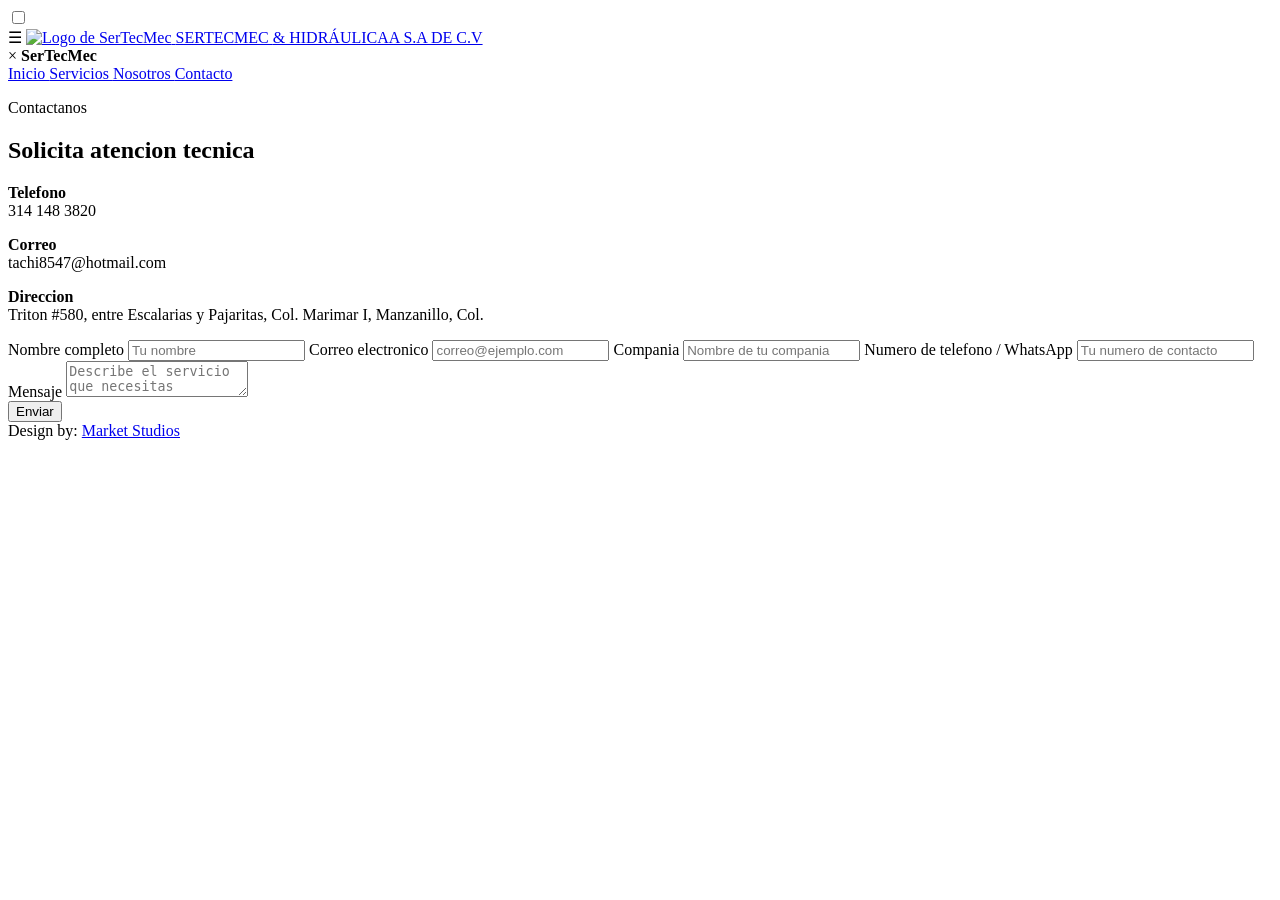
==== contacto.html @ 4da748d3 "Add contacto.html for contact form page" ====
<!DOCTYPE html>
<html lang="es">
 <head>
  <meta charset="utf-8"/>
  <meta content="width=device-width, initial-scale=1.0" name="viewport"/>
  <title>
   Contacto | SerTecMec
  </title>
  <link href="https://fonts.googleapis.com" rel="preconnect"/>
  <link crossorigin="" href="https://fonts.gstatic.com" rel="preconnect"/>
  <link href="https://fonts.googleapis.com/css2?family=Archivo+Black&amp;family=Montserrat:ital,wght@0,100..900;1,100..900&amp;display=swap" rel="stylesheet"/>
  <link href="contacto.css" rel="stylesheet"/>
 </head>
 <body>
  <input class="menu-toggle" id="menuToggle" type="checkbox"/>
  <header class="site-header">
   <label aria-label="Abrir menú" class="menu-button" for="menuToggle">
    ☰
   </label>
   <a aria-label="Ir al inicio de SerTecMec" class="header-brand" href="index.html">
    <img alt="Logo de SerTecMec" class="header-brand-image" src="assets/logo-sertemecc.png"/>
    <span class="header-brand-name">
     SERTECMEC
     <span>
      &amp; HIDRÁULICAA S.A DE C.V
     </span>
    </span>
   </a>
  </header>
  <aside class="drawer">
   <label aria-label="Cerrar menú" class="drawer-close" for="menuToggle">
    ×
   </label>
   <strong>
    SerTecMec
   </strong>
   <nav>
    <a href="index.html">
     Inicio
    </a>
    <a href="servicios.html">
     Servicios
    </a>
    <a href="nosotros.html">
     Nosotros
    </a>
    <a class="active" href="contacto.html">
     Contacto
    </a>
   </nav>
  </aside>
  <label aria-label="Cerrar menú" class="drawer-backdrop" for="menuToggle">
  </label>
  <main>
   <section class="contact page-section">
    <form class="contact-form" id="contactForm">
     <p class="eyebrow">
      Contactanos
     </p>
     <h1>
      Solicita atencion tecnica
     </h1>
     <div class="contact-grid">
      <p>
       <strong>
        Telefono
       </strong>
       <br/>
       314 148 3820
      </p>
      <p>
       <strong>
        Correo
       </strong>
       <br/>
       tachi8547@hotmail.com
      </p>
      <p>
       <strong>
        Direccion
       </strong>
       <br/>
       Triton #580, entre Escalarias y Pajaritas, Col. Marimar I, Manzanillo, Col.
      </p>
     </div>
     <div class="form-grid">
      <label>
       Nombre completo
       <input id="fullName" name="Nombre completo" placeholder="Tu nombre" required="" type="text"/>
      </label>
      <label>
       Correo electronico
       <input id="email" name="Correo electronico" placeholder="correo@ejemplo.com" required="" type="email"/>
      </label>
      <label>
       Compania
       <input id="company" name="Compania" placeholder="Nombre de tu compania" type="text"/>
      </label>
      <label>
       Numero de telefono / WhatsApp
       <input id="phone" name="Telefono o WhatsApp" placeholder="Tu numero de contacto" required="" type="tel"/>
      </label>
     </div>
     <label>
      Mensaje
      <textarea id="message" name="Mensaje" placeholder="Describe el servicio que necesitas" required=""></textarea>
     </label>
     <div class="form-actions">
      <button type="submit">
       Enviar
      </button>
     </div>
    </form>
   </section>
  </main>
  <footer class="studio-footer">
   <span>
    Design by:
   </span>
   <a href="https://sd7zhw74ry-del.github.io/market_studios/data_html/index.html">
    Market Studios
   </a>
  </footer>
  <script src="contacto.js">
  </script>
 </body>
</html>
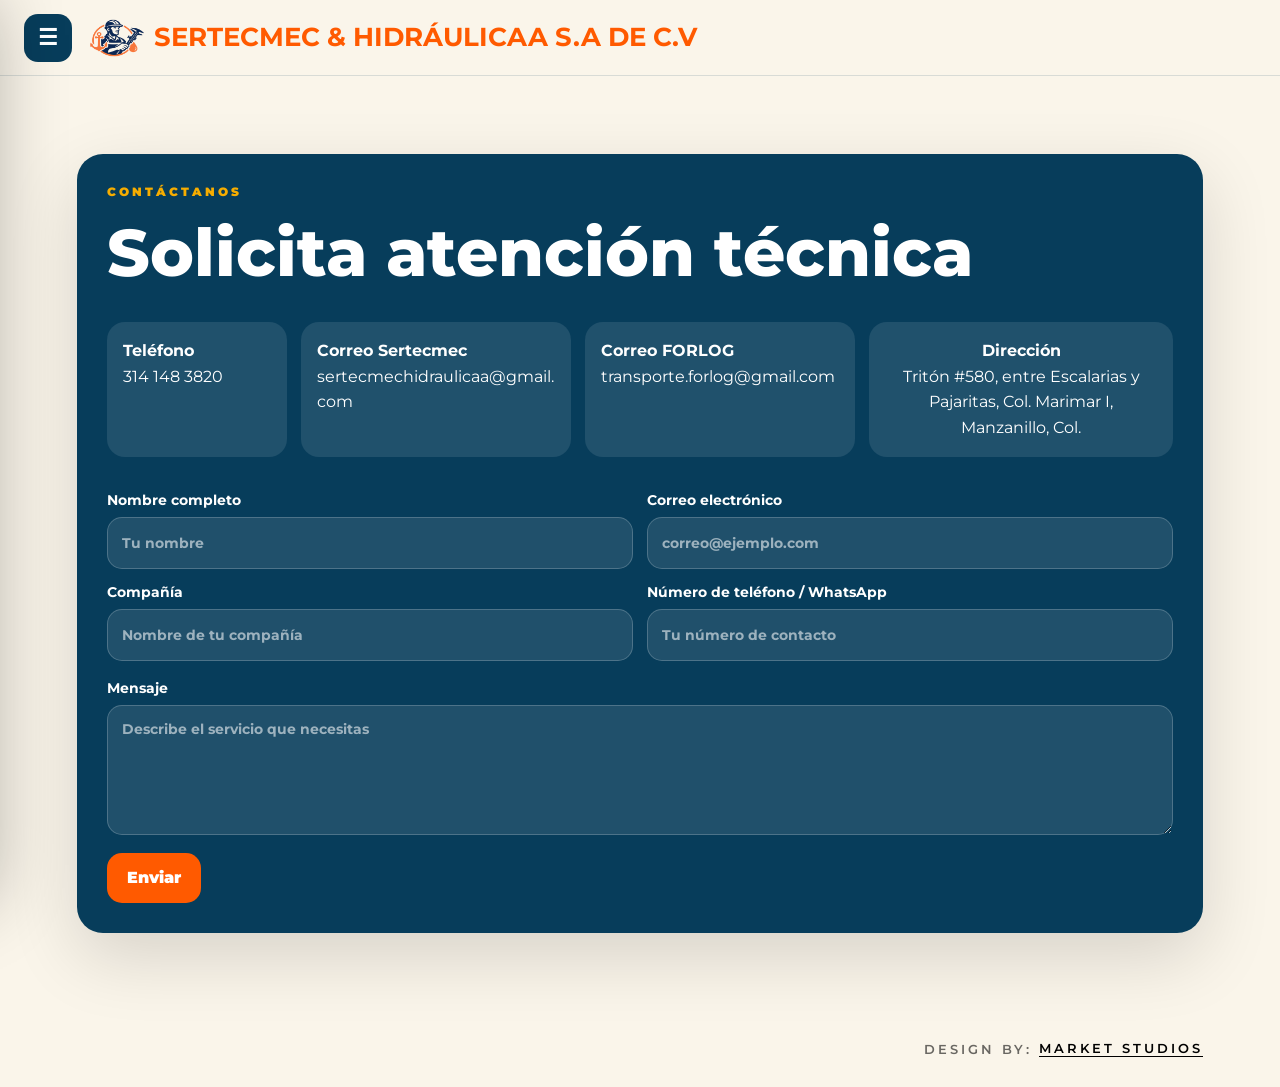
==== commit 5c74097c: "Add files via upload" ====
--- a/contacto.html
+++ b/contacto.html
@@ -3,9 +3,7 @@
  <head>
   <meta charset="utf-8"/>
   <meta content="width=device-width, initial-scale=1.0" name="viewport"/>
-  <title>
-   Contacto | SerTecMec
-  </title>
+  <title>Contacto | SerTecMec</title>
   <link href="https://fonts.googleapis.com" rel="preconnect"/>
   <link crossorigin="" href="https://fonts.gstatic.com" rel="preconnect"/>
   <link href="https://fonts.googleapis.com/css2?family=Archivo+Black&amp;family=Montserrat:ital,wght@0,100..900;1,100..900&amp;display=swap" rel="stylesheet"/>
@@ -14,114 +12,50 @@
  <body>
   <input class="menu-toggle" id="menuToggle" type="checkbox"/>
   <header class="site-header">
-   <label aria-label="Abrir menú" class="menu-button" for="menuToggle">
-    ☰
-   </label>
+   <label aria-label="Abrir menú" class="menu-button" for="menuToggle">☰</label>
    <a aria-label="Ir al inicio de SerTecMec" class="header-brand" href="index.html">
     <img alt="Logo de SerTecMec" class="header-brand-image" src="assets/logo-sertemecc.png"/>
-    <span class="header-brand-name">
-     SERTECMEC
-     <span>
-      &amp; HIDRÁULICAA S.A DE C.V
-     </span>
-    </span>
+    <span class="header-brand-name">SERTECMEC <span>&amp; HIDRÁULICAA S.A DE C.V</span></span>
    </a>
   </header>
   <aside class="drawer">
-   <label aria-label="Cerrar menú" class="drawer-close" for="menuToggle">
-    ×
-   </label>
-   <strong>
-    SerTecMec
-   </strong>
+   <label aria-label="Cerrar menú" class="drawer-close" for="menuToggle">×</label>
+   <strong>SerTecMec</strong>
    <nav>
-    <a href="index.html">
-     Inicio
-    </a>
-    <a href="servicios.html">
-     Servicios
-    </a>
-    <a href="nosotros.html">
-     Nosotros
-    </a>
-    <a class="active" href="contacto.html">
-     Contacto
-    </a>
+    <a href="index.html">Inicio</a>
+    <a href="servicios.html">Servicios</a>
+    <a href="forlog.html">Forlog</a>
+    <a href="nosotros.html">Nosotros</a>
+    <a class="active" href="contacto.html">Contacto</a>
    </nav>
   </aside>
-  <label aria-label="Cerrar menú" class="drawer-backdrop" for="menuToggle">
-  </label>
+  <label aria-label="Cerrar menú" class="drawer-backdrop" for="menuToggle"></label>
   <main>
    <section class="contact page-section">
     <form class="contact-form" id="contactForm">
-     <p class="eyebrow">
-      Contactanos
-     </p>
-     <h1>
-      Solicita atencion tecnica
-     </h1>
+     <p class="eyebrow">Contáctanos</p>
+     <h1>Solicita atención técnica</h1>
      <div class="contact-grid">
-      <p>
-       <strong>
-        Telefono
-       </strong>
-       <br/>
-       314 148 3820
-      </p>
-      <p>
-       <strong>
-        Correo
-       </strong>
-       <br/>
-       tachi8547@hotmail.com
-      </p>
-      <p>
-       <strong>
-        Direccion
-       </strong>
-       <br/>
-       Triton #580, entre Escalarias y Pajaritas, Col. Marimar I, Manzanillo, Col.
-      </p>
+      <p><strong>Teléfono</strong><br/>314 148 3820</p>
+      <p><strong>Correo Sertecmec</strong><br/>sertecmechidraulicaa@gmail.com</p>
+      <p><strong>Correo FORLOG</strong><br/>transporte.forlog@gmail.com</p>
+      <p class="address-card"><strong>Dirección</strong><br/>Tritón #580, entre Escalarias y Pajaritas, Col. Marimar I, Manzanillo, Col.</p>
      </div>
      <div class="form-grid">
-      <label>
-       Nombre completo
-       <input id="fullName" name="Nombre completo" placeholder="Tu nombre" required="" type="text"/>
-      </label>
-      <label>
-       Correo electronico
-       <input id="email" name="Correo electronico" placeholder="correo@ejemplo.com" required="" type="email"/>
-      </label>
-      <label>
-       Compania
-       <input id="company" name="Compania" placeholder="Nombre de tu compania" type="text"/>
-      </label>
-      <label>
-       Numero de telefono / WhatsApp
-       <input id="phone" name="Telefono o WhatsApp" placeholder="Tu numero de contacto" required="" type="tel"/>
-      </label>
+      <label>Nombre completo <input id="fullName" name="Nombre completo" placeholder="Tu nombre" required="" type="text"/></label>
+      <label>Correo electrónico <input id="email" name="Correo electrónico" placeholder="correo@ejemplo.com" required="" type="email"/></label>
+      <label>Compañía <input id="company" name="Compañía" placeholder="Nombre de tu compañía" type="text"/></label>
+      <label>Número de teléfono / WhatsApp <input id="phone" name="Teléfono o WhatsApp" placeholder="Tu número de contacto" required="" type="tel"/></label>
      </div>
-     <label>
-      Mensaje
-      <textarea id="message" name="Mensaje" placeholder="Describe el servicio que necesitas" required=""></textarea>
-     </label>
-     <div class="form-actions">
-      <button type="submit">
-       Enviar
-      </button>
-     </div>
+     <label>Mensaje <textarea id="message" name="Mensaje" placeholder="Describe el servicio que necesitas" required=""></textarea></label>
+     <div class="form-actions"><button type="submit">Enviar</button></div>
     </form>
    </section>
   </main>
   <footer class="studio-footer">
-   <span>
-    Design by:
-   </span>
-   <a href="https://sd7zhw74ry-del.github.io/market_studios/data_html/index.html">
-    Market Studios
-   </a>
+   <span>Design by:</span>
+   <a href="https://sd7zhw74ry-del.github.io/market_studios/data_html/index.html">Market Studios</a>
   </footer>
-  <script src="contacto.js">
-  </script>
+  <script src="contacto.js"></script>
  </body>
 </html>
--- a/contacto.css
+++ b/contacto.css
@@ -0,0 +1,375 @@
+:root {
+  --cream: #faf5ea;
+  --navy: #073d5b;
+  --orange: #ff5a00;
+  --gold: #f6ad00;
+  --black: #050505;
+  --white: #fff;
+}
+
+* {
+  box-sizing: border-box;
+}
+
+body {
+  min-height: 100vh;
+  display: flex;
+  flex-direction: column;
+  margin: 0;
+  background: var(--cream);
+  font-family: Montserrat, Arial, sans-serif;
+}
+
+a {
+  text-decoration: none;
+  color: inherit;
+}
+
+button,
+.contact-form input,
+.contact-form textarea {
+  font: inherit;
+}
+
+.menu-toggle {
+  position: fixed;
+  opacity: 0;
+  pointer-events: none;
+}
+
+.site-header {
+  position: sticky;
+  top: 0;
+  z-index: 10;
+  display: flex;
+  align-items: center;
+  gap: 18px;
+  min-height: 76px;
+  padding: 8px 24px;
+  border-bottom: 1px solid rgba(7, 61, 91, .14);
+  background: rgba(250, 245, 234, .94);
+  backdrop-filter: blur(16px);
+  -webkit-backdrop-filter: blur(16px);
+}
+
+.header-brand {
+  display: inline-flex;
+  align-items: center;
+  gap: 10px;
+  min-width: 0;
+  transition: opacity .2s ease, transform .2s ease;
+}
+
+.header-brand:hover {
+  opacity: .85;
+  transform: translateY(-1px);
+}
+
+.header-brand-image {
+  width: 54px;
+  height: 54px;
+  display: block;
+  flex-shrink: 0;
+  object-fit: contain;
+  object-position: center;
+}
+
+.header-brand-name {
+  color: var(--orange);
+  font-family: Montserrat, Arial, sans-serif;
+  font-size: clamp(18px, 2vw, 27px);
+  font-weight: 700;
+  line-height: 1.1;
+  white-space: nowrap;
+}
+
+.menu-button,
+.drawer-close {
+  width: 48px;
+  height: 48px;
+  display: grid;
+  place-items: center;
+  flex-shrink: 0;
+  border-radius: 14px;
+  color: var(--white);
+  background: var(--navy);
+  cursor: pointer;
+  font-size: 22px;
+  font-weight: 900;
+  transition: background .2s ease, transform .2s ease;
+}
+
+.menu-button:hover,
+.drawer-close:hover {
+  background: var(--orange);
+  transform: scale(1.04);
+}
+
+.drawer {
+  position: fixed;
+  inset: 0 auto 0 0;
+  z-index: 30;
+  width: min(350px, 86vw);
+  padding: 24px;
+  color: var(--white);
+  background: var(--navy);
+  box-shadow: 24px 0 70px rgba(0, 0, 0, .32);
+  transform: translateX(-110%);
+  transition: transform .28s ease;
+}
+
+.menu-toggle:checked ~ .drawer {
+  transform: translateX(0);
+}
+
+.drawer strong {
+  display: block;
+  margin: 18px 0 24px;
+  font-family: Montserrat, Arial, sans-serif;
+  font-size: 22px;
+  font-weight: 700;
+}
+
+.drawer nav {
+  display: grid;
+  gap: 12px;
+}
+
+.drawer a {
+  padding: 13px 16px;
+  border: 1px solid var(--gold);
+  border-radius: 15px;
+  background: var(--black);
+  font-family: Montserrat, Arial, sans-serif;
+  font-size: 14px;
+  font-weight: 500;
+  letter-spacing: 0;
+  transition: background .2s ease, transform .2s ease;
+}
+
+.drawer a:hover,
+.drawer a.active {
+  background: var(--orange);
+  transform: translateX(4px);
+}
+
+.drawer-backdrop {
+  position: fixed;
+  inset: 0;
+  z-index: 20;
+  background: rgba(0, 0, 0, .48);
+  opacity: 0;
+  pointer-events: none;
+  transition: opacity .28s ease;
+}
+
+.menu-toggle:checked ~ .drawer-backdrop {
+  opacity: 1;
+  pointer-events: auto;
+}
+
+main {
+  flex: 1;
+}
+
+.page-section {
+  min-height: calc(100vh - 160px);
+  display: grid;
+  place-items: center;
+  padding: 78px 6vw;
+}
+
+.contact-form {
+  width: min(1220px, 100%);
+  display: grid;
+  gap: 18px;
+  padding: 30px;
+  border-radius: 26px;
+  color: #fff;
+  background: var(--navy);
+  box-shadow: 0 24px 70px rgba(0, 0, 0, .14);
+}
+
+.eyebrow {
+  margin: 0;
+  color: var(--gold);
+  font-size: 12px;
+  font-weight: 900;
+  letter-spacing: 3px;
+  text-transform: uppercase;
+}
+
+h1 {
+  margin: 0;
+  font-family: Montserrat, Arial, sans-serif;
+  font-size: clamp(38px, 5.4vw, 66px);
+  font-weight: 800;
+  line-height: 1.08;
+}
+
+.contact-grid {
+  display: grid;
+  grid-template-columns:
+    minmax(0, .8fr)
+    minmax(0, 1.2fr)
+    minmax(0, 1.2fr)
+    minmax(0, 1.35fr);
+  gap: 14px;
+}
+
+.contact-grid p {
+  min-height: 78px;
+  padding: 16px;
+  border-radius: 18px;
+  background: rgba(255, 255, 255, .1);
+  font-size: clamp(16px, 1.12vw, 20px);
+  line-height: 1.6;
+  overflow-wrap: anywhere;
+}
+
+.contact-grid .address-card {
+  text-align: center;
+}
+
+.contact-form label {
+  display: grid;
+  gap: 8px;
+  font-size: 14px;
+  font-weight: 700;
+}
+
+.form-grid {
+  display: grid;
+  grid-template-columns: repeat(2, minmax(0, 1fr));
+  gap: 14px;
+}
+
+.contact-form input,
+.contact-form textarea {
+  width: 100%;
+  min-height: 130px;
+  border: 1px solid rgba(255, 255, 255, .2);
+  border-radius: 15px;
+  padding: 14px;
+  color: #fff;
+  background: rgba(255, 255, 255, .1);
+  outline: none;
+}
+
+.contact-form input {
+  min-height: 52px;
+}
+
+.contact-form input::placeholder,
+.contact-form textarea::placeholder {
+  color: rgba(255, 255, 255, .56);
+}
+
+.contact-form input:focus,
+.contact-form textarea:focus {
+  border-color: var(--gold);
+  background: rgba(255, 255, 255, .14);
+}
+
+.form-actions {
+  display: flex;
+  flex-wrap: wrap;
+  gap: 12px;
+}
+
+.form-actions button {
+  min-height: 50px;
+  display: inline-flex;
+  align-items: center;
+  justify-content: center;
+  border: 0;
+  border-radius: 15px;
+  padding: 0 20px;
+  color: #fff;
+  background: var(--orange);
+  cursor: pointer;
+  font-weight: 900;
+}
+
+.form-actions button:hover {
+  transform: translateY(-2px);
+}
+
+.studio-footer {
+  display: flex;
+  justify-content: flex-end;
+  align-items: center;
+  gap: 7px;
+  min-height: 76px;
+  padding: 0 6vw;
+  color: rgba(0, 0, 0, .58);
+  background: transparent;
+  font-size: 13px;
+  font-weight: 600;
+  letter-spacing: 3px;
+  text-transform: uppercase;
+}
+
+.studio-footer a {
+  color: #000;
+  border-bottom: 1px solid #000;
+}
+
+@media(max-width:1100px) {
+  .contact-grid {
+    grid-template-columns: repeat(2, minmax(0, 1fr));
+  }
+
+  .contact-grid .address-card {
+    grid-column: 1 / -1;
+    justify-self: center;
+    width: min(680px, 100%);
+  }
+}
+
+@media(max-width:900px) {
+  .form-grid {
+    grid-template-columns: 1fr;
+  }
+
+  .studio-footer {
+    justify-content: center;
+    flex-wrap: wrap;
+    text-align: center;
+  }
+}
+
+@media (max-width: 600px) {
+  .contact-grid {
+    grid-template-columns: 1fr;
+  }
+
+  .contact-grid .address-card {
+    grid-column: auto;
+    width: 100%;
+  }
+
+  .site-header {
+    min-height: 66px;
+    gap: 11px;
+    padding: 7px 12px;
+  }
+
+  .menu-button,
+  .drawer-close {
+    width: 44px;
+    height: 44px;
+    border-radius: 12px;
+    font-size: 20px;
+  }
+
+  .header-brand-image {
+    width: 43px;
+    height: 43px;
+  }
+
+  .header-brand-name {
+    font-size: clamp(13px, 4vw, 18px);
+    white-space: normal;
+  }
+}
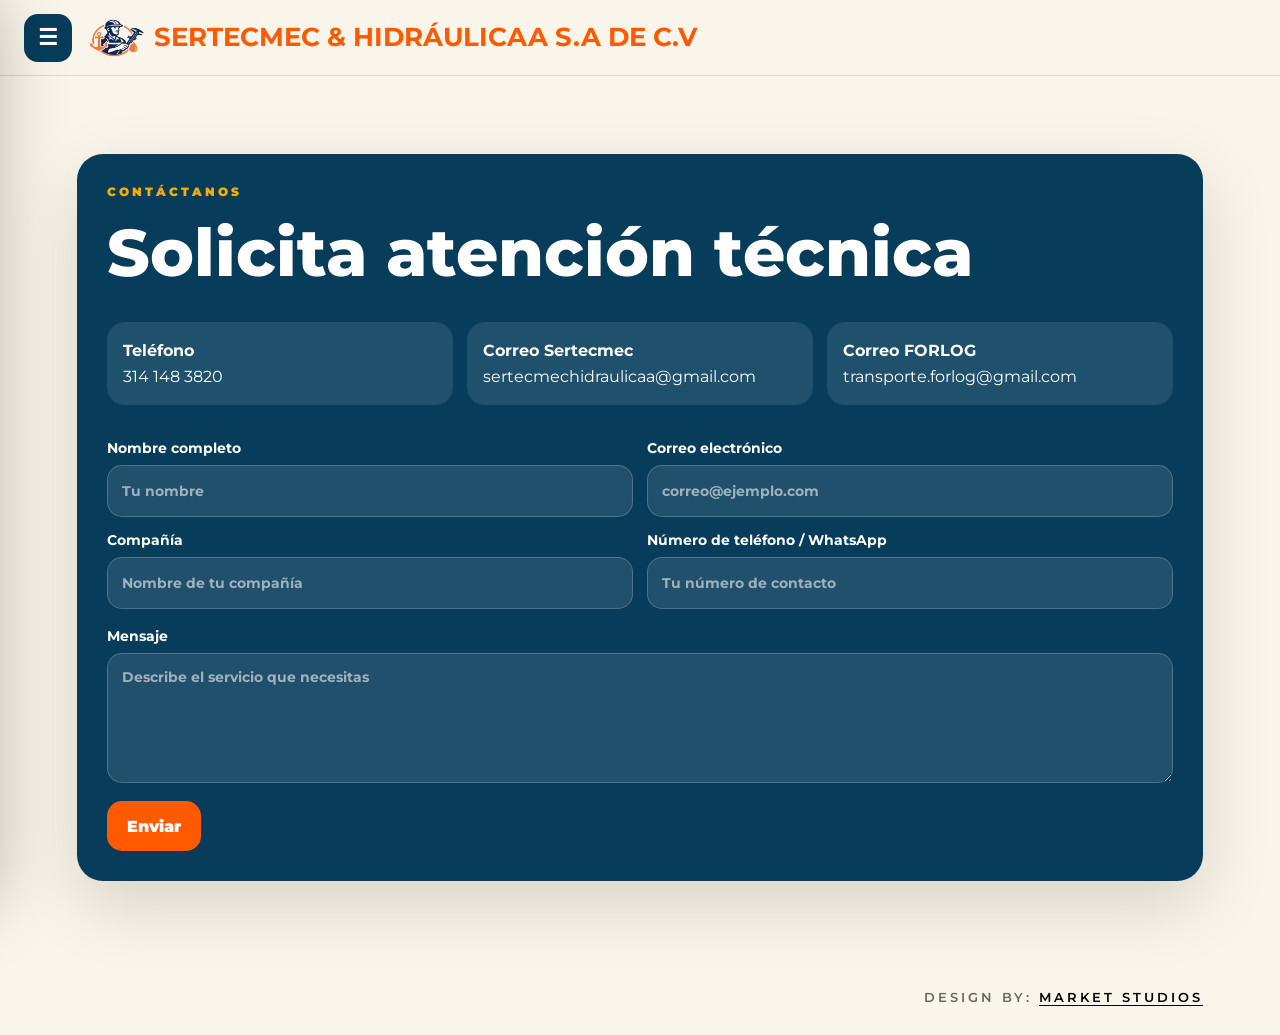
==== commit cd2cce64: "Remove address from contacto.html Removed address paragraph from contact information." ====
--- a/contacto.html
+++ b/contacto.html
@@ -39,7 +39,6 @@
       <p><strong>Teléfono</strong><br/>314 148 3820</p>
       <p><strong>Correo Sertecmec</strong><br/>sertecmechidraulicaa@gmail.com</p>
       <p><strong>Correo FORLOG</strong><br/>transporte.forlog@gmail.com</p>
-      <p class="address-card"><strong>Dirección</strong><br/>Tritón #580, entre Escalarias y Pajaritas, Col. Marimar I, Manzanillo, Col.</p>
      </div>
      <div class="form-grid">
       <label>Nombre completo <input id="fullName" name="Nombre completo" placeholder="Tu nombre" required="" type="text"/></label>
--- a/contacto.css
+++ b/contacto.css
@@ -209,11 +209,7 @@
 
 .contact-grid {
   display: grid;
-  grid-template-columns:
-    minmax(0, .8fr)
-    minmax(0, 1.2fr)
-    minmax(0, 1.2fr)
-    minmax(0, 1.35fr);
+  grid-template-columns: repeat(3, minmax(0, 1fr));
   gap: 14px;
 }
 
@@ -225,10 +221,6 @@
   font-size: clamp(16px, 1.12vw, 20px);
   line-height: 1.6;
   overflow-wrap: anywhere;
-}
-
-.contact-grid .address-card {
-  text-align: center;
 }
 
 .contact-form label {
@@ -315,18 +307,6 @@
   border-bottom: 1px solid #000;
 }
 
-@media(max-width:1100px) {
-  .contact-grid {
-    grid-template-columns: repeat(2, minmax(0, 1fr));
-  }
-
-  .contact-grid .address-card {
-    grid-column: 1 / -1;
-    justify-self: center;
-    width: min(680px, 100%);
-  }
-}
-
 @media(max-width:900px) {
   .form-grid {
     grid-template-columns: 1fr;
@@ -342,11 +322,6 @@
 @media (max-width: 600px) {
   .contact-grid {
     grid-template-columns: 1fr;
-  }
-
-  .contact-grid .address-card {
-    grid-column: auto;
-    width: 100%;
   }
 
   .site-header {
